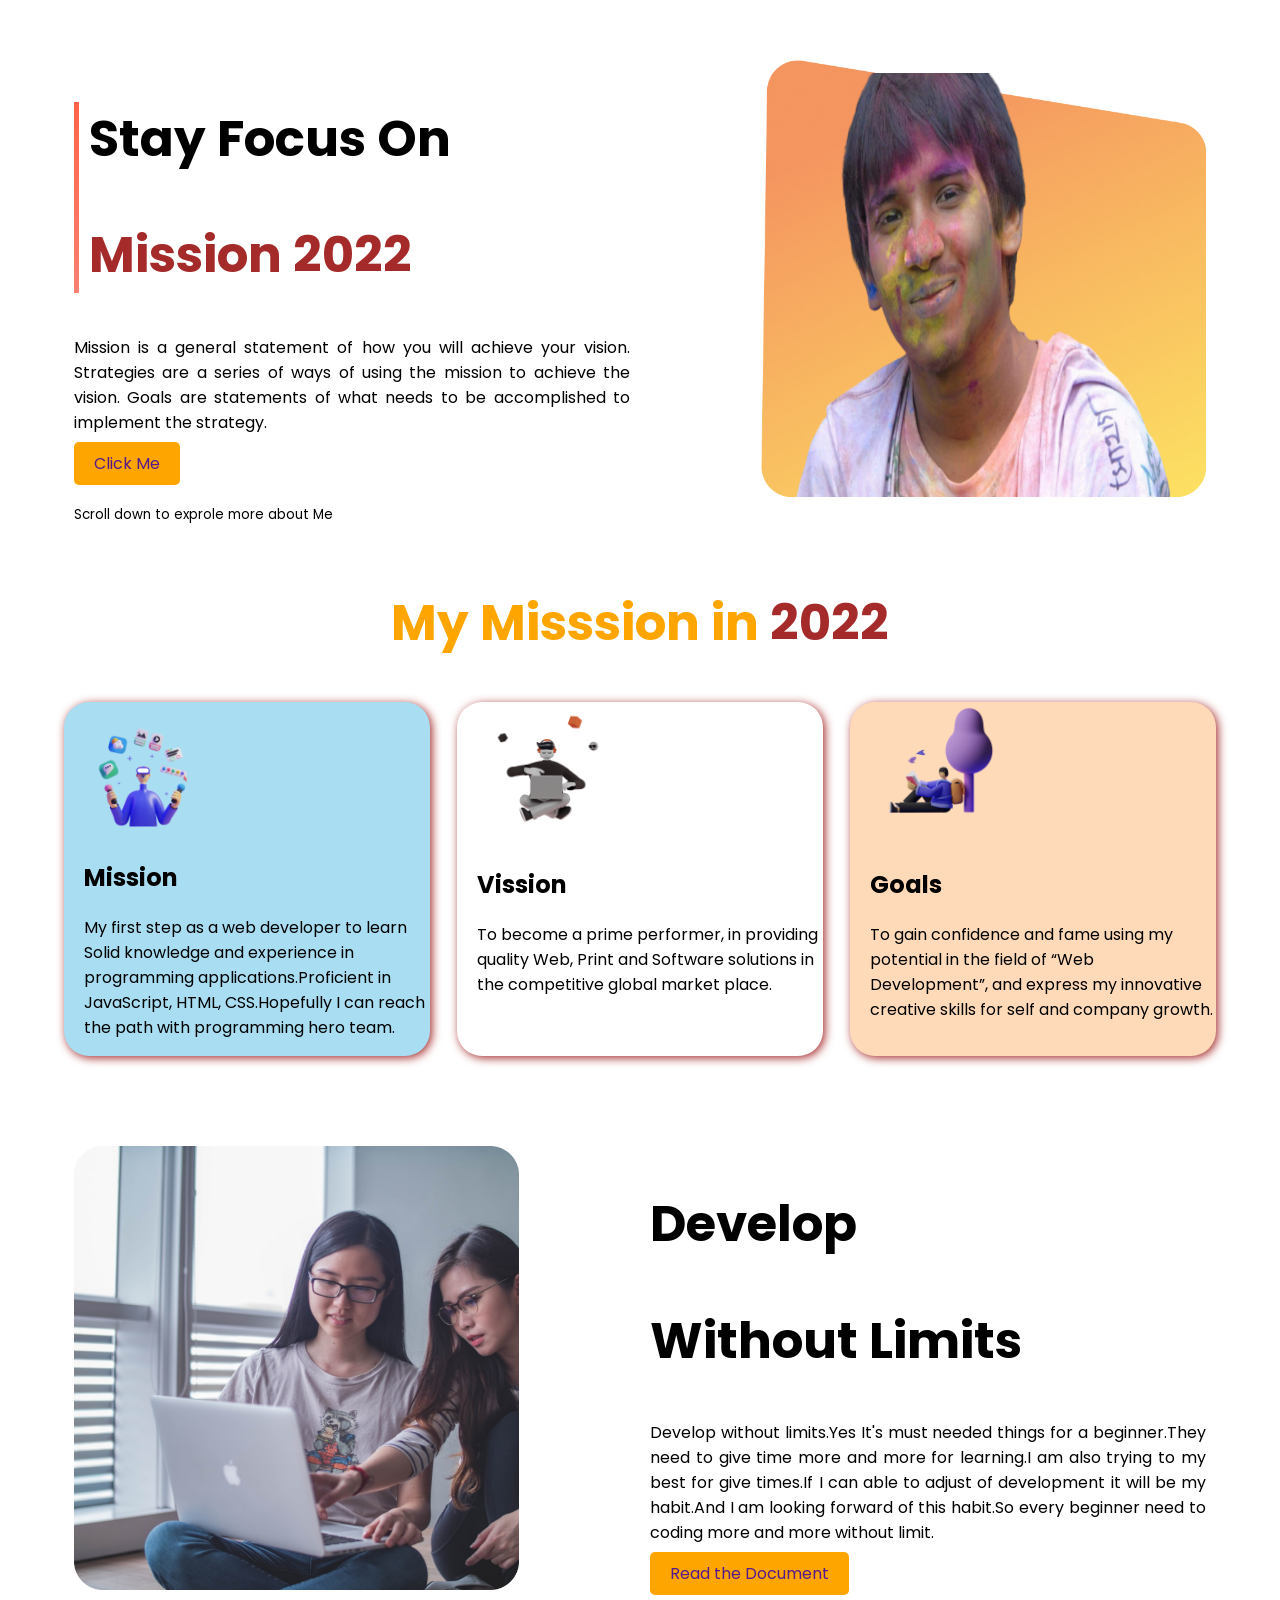
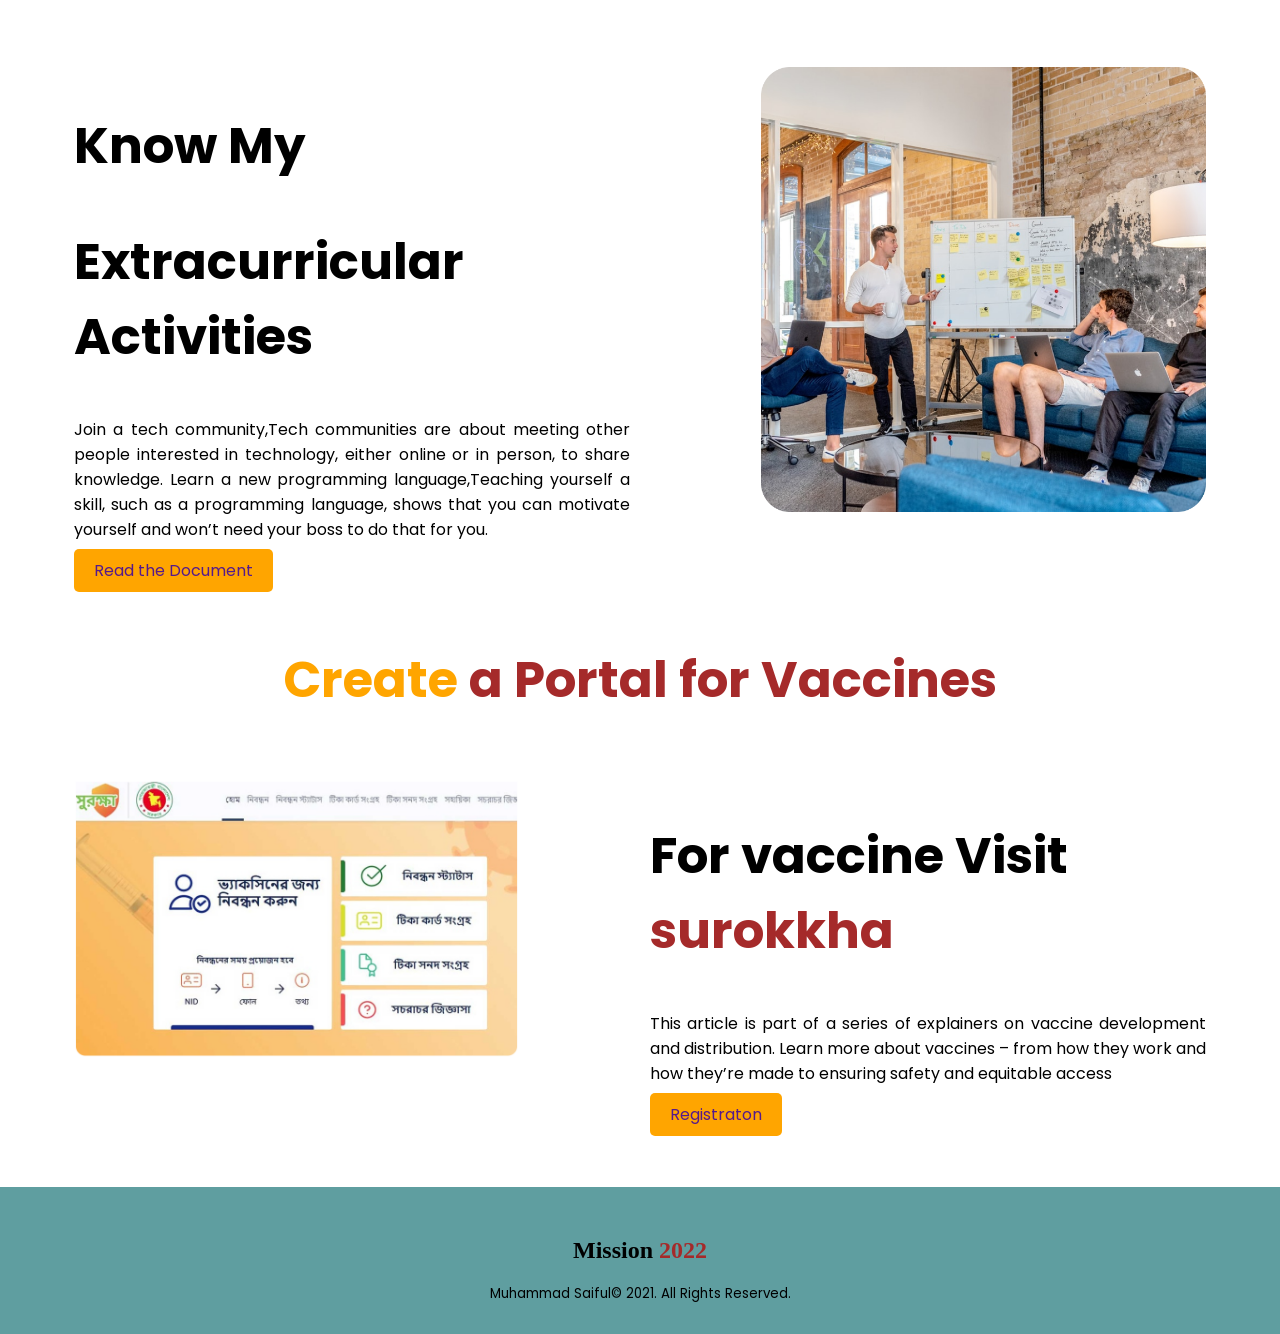
==== index.html @ c72b5151 "index spelling resolved inde to index" ====
<!DOCTYPE html>
<html lang="en">

<head>
    <meta charset="UTF-8">
    <meta http-equiv="X-UA-Compatible" content="IE=edge">
    <meta name="viewport" content="width=device-width, initial-scale=1.0">
    <title>First Project</title>
    <link rel="preconnect" href="https://fonts.googleapis.com">
    <link rel="preconnect" href="https://fonts.gstatic.com" crossorigin>
    <link href="https://fonts.googleapis.com/css2?family=Luxurious+Roman&family=Poppins&display=swap" rel="stylesheet">
    <link rel="stylesheet" href="style.css">
</head>
<section class="flexible-continer div">
    <div class="half-width">
        <div class="border">
            <h1>Stay Focus On</h1>
            <h1 class="color">Mission 2022</h1>
        </div>

        <p>Mission is a general statement of how you will achieve your vision. Strategies are a series of ways of
            using the mission to achieve the vision. Goals are statements of what needs to be accomplished to implement
            the strategy.</p>
        <a class="btn" href="">Click Me</a><br><br>
        <small>Scroll down to exprole more about Me</small>
    </div>
    <div class="half-width second-half">
        <img src="images/saiful.png" alt="">
    </div>

</section>
<section class="second-section">
    <h1 class="h2">My Misssion in <span class="color">2022</span></h1>
    <div class="middle-part">
        <div class="box-item mission-back-color ">
            <img src="images/illustrator-1.png" alt="">
            <h2>Mission</h2>
            <p>My first step as a web developer to learn Solid knowledge and experience in programming
                applications.Proficient in JavaScript, HTML, CSS.Hopefully I can reach the path with programming hero
                team.</p>
        </div>
        <div class="box-item vission-back-color ">
            <img src="images/illustrator-2.png" alt="">
            <h2>Vission</h2>
            <p>To become a prime performer, in providing quality Web, Print and Software solutions in the competitive
                global market place.</p>
        </div>
        <div class="box-item goals-back-color ">
            <img src="images/illustrator-3.png" alt="">
            <h2>Goals</h2>
            <p>To gain confidence and fame using my potential in the field of “Web Development”, and express my
                innovative creative skills for self and company growth.</p>

        </div>
    </div>
</section>
<section class="flexible-continer">
    <div class="half-width">
        <img src="images/coding.png" alt="">
    </div>
    <div class="half-width">
        <h1>Develop</h1>
        <h1>Without Limits</h1>
        <p>Develop without limits.Yes It's must needed things for a beginner.They need to give time more and more for
            learning.I am also trying to my best for give times.If I can able to adjust of development it will be my
            habit.And I am looking forward of this habit.So every beginner need to coding more and more without limit.
        </p>
        <a class="btn" href="">Read the Document</a>
    </div>
</section>
<section class="flexible-continer">
    <div class="half-width">
        <h1>Know My</h1>
        <h1>Extracurricular Activities</h1>
        <p>Join a tech community,Tech communities are about meeting other people interested in technology, either
            online or in person, to share knowledge.
            Learn a new programming language,Teaching yourself a skill, such as a programming language, shows that you
            can motivate yourself and won’t need your boss to do that for you.
        </p>
        <a class="btn" href="">Read the Document</a>
    </div>
    <div class="half-width second-half">
        <img src="images/project.png" alt="">
    </div>
</section>
<section>
    <h1 class="h2">Create <span class="color">a Portal for Vaccines</span></h1>
    <div class="flexible-continer">
        <div class="half-width">
            <img src="images/vaccine1.PNG" alt="">
        </div>
        <div class="half-width">
            <h1>For vaccine Visit<br><span class="color">surokkha</span></h1>
            <p>This article is part of a series of explainers on vaccine development and distribution. Learn more about
                vaccines – from how they work and how they’re made to ensuring safety and equitable access</p>
            <a class="btn" href="">Registraton</a>
        </div>
    </div>
</section>
<footer class="footer-section">
    <h2>Mission <span class="color">2022</span></h2>
    <small> Muhammad Saiful© 2021. All Rights Reserved.</small>
</footer>

<body>

</body>

</html>
---- style.css ----
body{
    font-family: 'Poppins', sans-serif;
    margin: 0;
}
.flexible-continer{
    display: flex;
    justify-content: space-between;
    margin: 50px 5%;
}
.second-section {
    margin:0 5%;
}
.half-width{
    width: 50%;
    text-align: justify;
    padding: 10px;
}
.half-width img{
    width: 80%;
}
.second-half {
    text-align: right;
}
h1{
    font-size: 50px;
    text-align: left;
}
.h2{
    text-align: center;
    color: orange;
}
.color{
    color: brown;
}
.btn{
    text-decoration: none;
    background-color: orange;
    padding: 10px 20px;
    border-radius: 5px;
}
.border{
    border-left: 5px solid ;
    border-image: linear-gradient(tomato,salmon);
    border-image-slice: 1;
    padding-left: 10px;
}
.box-item img{
    width: 40%;
}
.middle-part{
    display: flex;
    justify-content: space-between;
    margin-bottom: 80px;
}
.box-item{
    width: 30%;
    padding-left: 20px;
    border-radius: 25px;
    box-shadow: 2px 2px 10px brown;

}
.mission-back-color{
    background-color: rgb(169, 221, 241);
}
.vission-back-color{
    background-color:white;
}

.goals-back-color{
    background-color: peachpuff;
}

footer h2 {
    text-align: center;
    font-family:serif;
}
footer small{
    text-align: center;
    display: block;
}
.footer-section{
    background-color:cadetblue;
    padding: 30px;
}
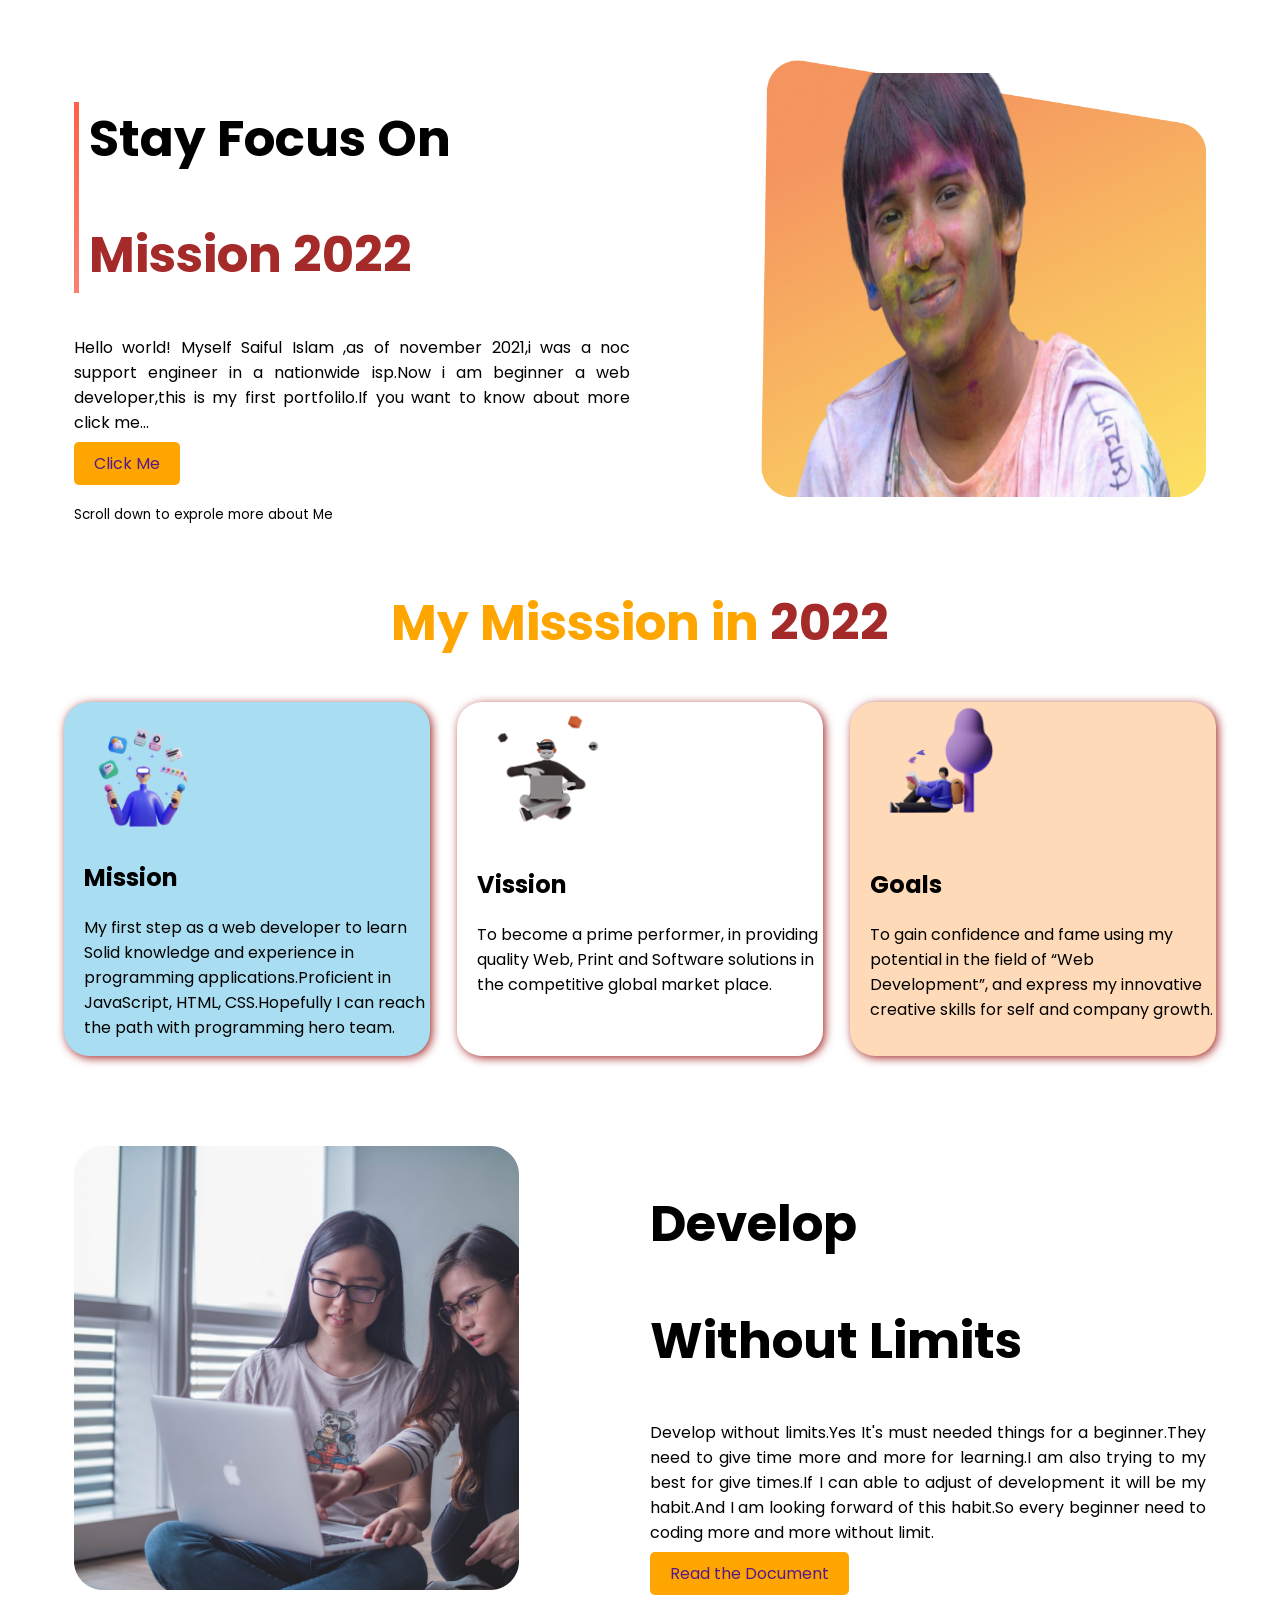
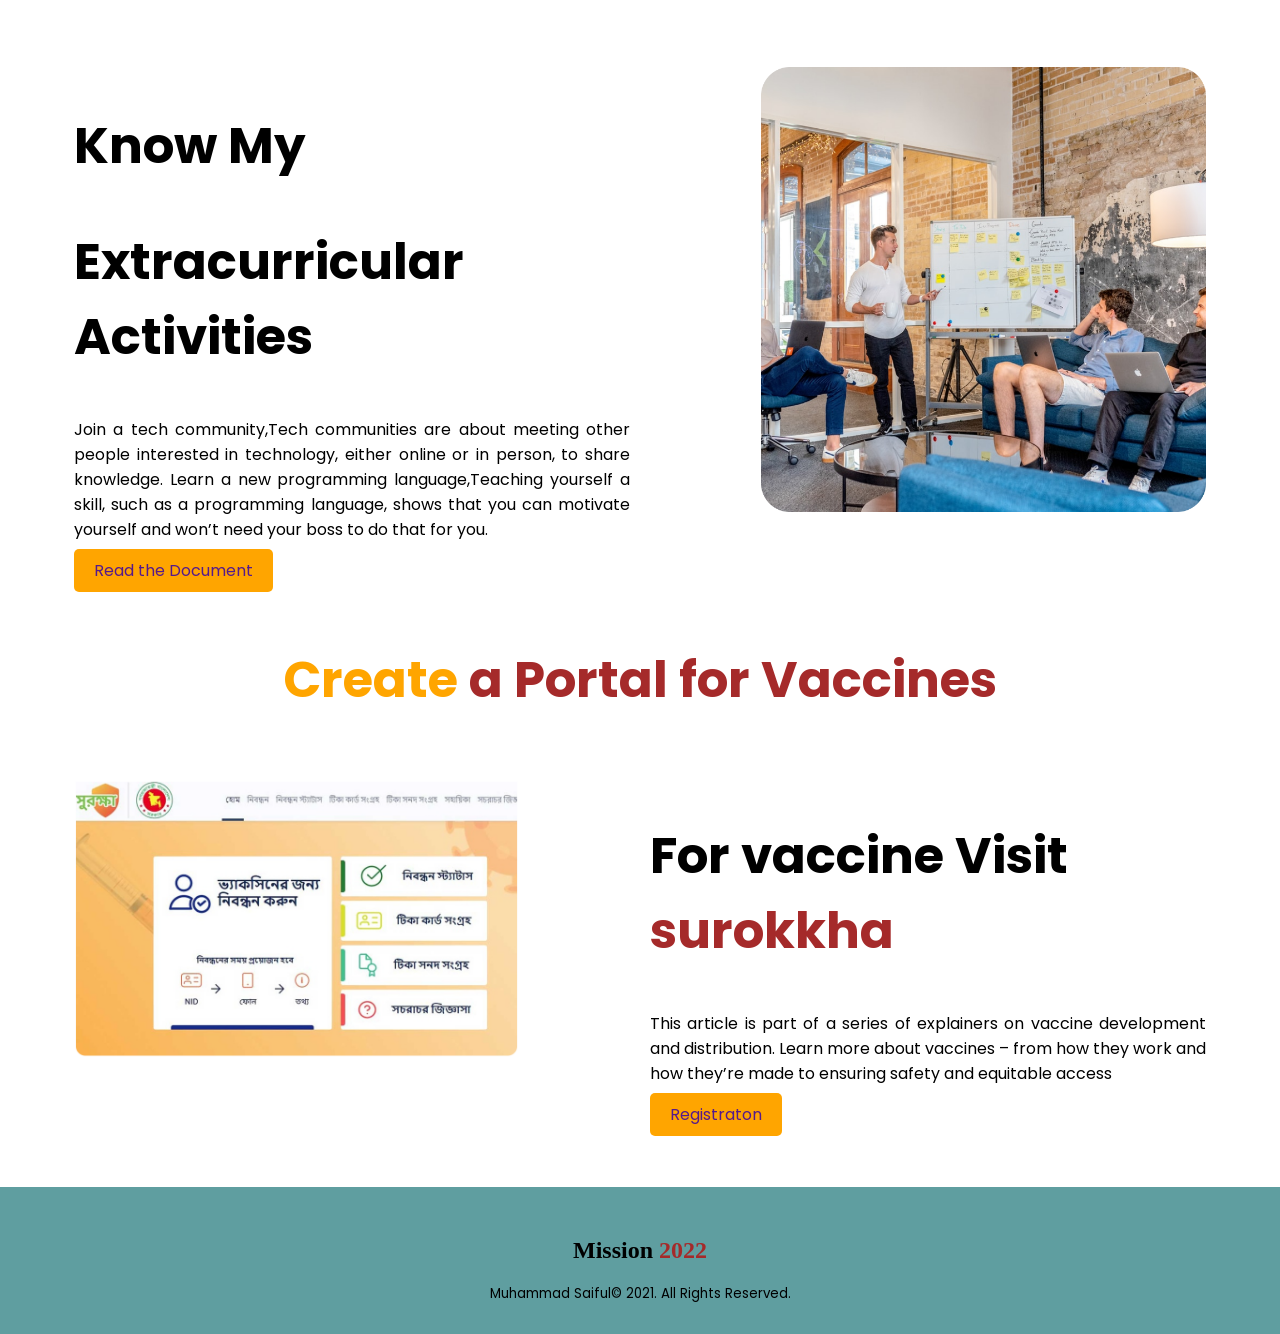
==== commit 9290cb62: "final-added" ====
--- a/index.html
+++ b/index.html
@@ -11,16 +11,15 @@
     <link href="https://fonts.googleapis.com/css2?family=Luxurious+Roman&family=Poppins&display=swap" rel="stylesheet">
     <link rel="stylesheet" href="style.css">
 </head>
-<section class="flexible-continer div">
+<section class="flexible-continer">
     <div class="half-width">
         <div class="border">
             <h1>Stay Focus On</h1>
             <h1 class="color">Mission 2022</h1>
         </div>
 
-        <p>Mission is a general statement of how you will achieve your vision. Strategies are a series of ways of
-            using the mission to achieve the vision. Goals are statements of what needs to be accomplished to implement
-            the strategy.</p>
+        <p>Hello world! Myself Saiful Islam ,as of november 2021,i was a noc support engineer in a nationwide isp.Now i
+            am beginner a web developer,this is my first portfolilo.If you want to know about more click me...</p>
         <a class="btn" href="">Click Me</a><br><br>
         <small>Scroll down to exprole more about Me</small>
     </div>
